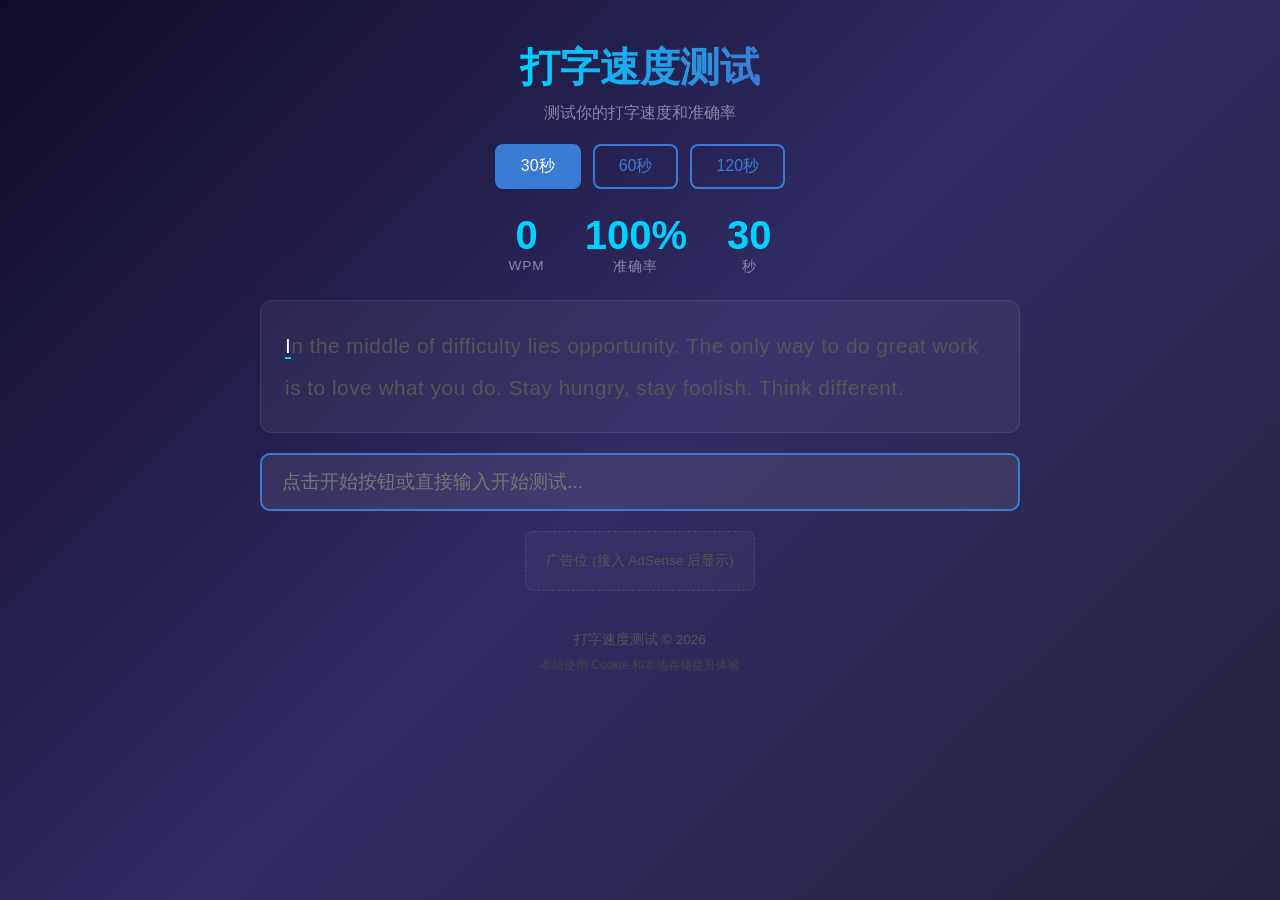
==== index.html @ 4834099b "Initial commit: typing speed test with SEO and ad support" ====
<!DOCTYPE html>
<html lang="zh-CN">
<head>
    <meta charset="UTF-8">
    <meta name="viewport" content="width=device-width, initial-scale=1.0">
    <title>打字速度测试 - 在线测速 Typing Speed Test</title>
    <meta name="description" content="免费在线打字速度测试工具，实时检测WPM打字速度和准确率。支持30秒、60秒、120秒多种模式，提升你的打字技能。">
    <meta name="keywords" content="打字速度测试,打字测速,typing test,WPM测试,打字练习,typing speed test,在线打字测试">
    <meta name="author" content="Typing Speed Test">
    <meta name="robots" content="index, follow">
    <meta property="og:title" content="打字速度测试 - 在线测速 Typing Speed Test">
    <meta property="og:description" content="免费在线打字速度测试工具，实时检测WPM打字速度和准确率。">
    <meta property="og:type" content="website">
    <meta property="og:url" content="https://your-domain.com">
    <meta name="twitter:card" content="summary_large_image">
    <meta name="twitter:title" content="打字速度测试 - 在线测速">
    <meta name="twitter:description" content="免费在线打字速度测试，实时WPM和准确率检测。">
    <link rel="canonical" href="https://your-domain.com">
    <link rel="icon" href="data:image/svg+xml,<svg xmlns='http://www.w3.org/2000/svg' viewBox='0 0 100 100'><text y='.9em' font-size='90'>⌨️</text></svg>">
    <script type="application/ld+json">
    {
        "@context": "https://schema.org",
        "@type": "WebApplication",
        "name": "打字速度测试",
        "description": "免费在线打字速度测试工具，实时检测WPM打字速度和准确率",
        "url": "https://your-domain.com",
        "applicationCategory": "UtilityApplication",
        "operatingSystem": "All",
        "offers": { "@type": "Offer", "price": "0", "priceCurrency": "CNY" }
    }
    </script>
    <!-- Google AdSense - 将 ca-pub-xxx 替换为你的 AdSense ID -->
    <!-- <script async src="https://pagead2.googlesyndication.com/pagead/js/adsbygoogle.js?client=ca-pub-xxx" crossorigin="anonymous"></script> -->
    <style>
        * {
            margin: 0;
            padding: 0;
            box-sizing: border-box;
        }

        body {
            font-family: 'Segoe UI', 'Microsoft YaHei', sans-serif;
            background: linear-gradient(135deg, #0f0c29, #302b63, #24243e);
            min-height: 100vh;
            color: #fff;
            display: flex;
            flex-direction: column;
            align-items: center;
        }

        header {
            text-align: center;
            padding: 40px 20px 20px;
        }

        header h1 {
            font-size: 2.5rem;
            background: linear-gradient(90deg, #00d2ff, #3a7bd5);
            -webkit-background-clip: text;
            -webkit-text-fill-color: transparent;
            margin-bottom: 8px;
        }

        header p {
            color: #8888aa;
            font-size: 1rem;
        }

        .container {
            max-width: 800px;
            width: 100%;
            padding: 0 20px;
        }

        .controls {
            display: flex;
            justify-content: center;
            gap: 12px;
            margin-bottom: 24px;
            flex-wrap: wrap;
        }

        .controls button {
            padding: 10px 24px;
            border: 2px solid #3a7bd5;
            background: transparent;
            color: #3a7bd5;
            border-radius: 8px;
            font-size: 1rem;
            cursor: pointer;
            transition: all 0.3s;
        }

        .controls button:hover,
        .controls button.active {
            background: #3a7bd5;
            color: #fff;
        }

        .stats-bar {
            display: flex;
            justify-content: center;
            gap: 40px;
            margin-bottom: 24px;
        }

        .stat {
            text-align: center;
        }

        .stat .value {
            font-size: 2.5rem;
            font-weight: bold;
            color: #00d2ff;
        }

        .stat .label {
            font-size: 0.85rem;
            color: #8888aa;
            text-transform: uppercase;
            letter-spacing: 1px;
        }

        .text-display {
            background: rgba(255, 255, 255, 0.05);
            border-radius: 12px;
            padding: 24px;
            margin-bottom: 20px;
            font-size: 1.3rem;
            line-height: 2;
            letter-spacing: 0.5px;
            min-height: 120px;
            border: 1px solid rgba(255, 255, 255, 0.08);
            user-select: none;
        }

        .text-display .char {
            transition: color 0.1s;
            position: relative;
        }

        .text-display .char.correct {
            color: #4ade80;
        }

        .text-display .char.incorrect {
            color: #f87171;
            text-decoration: underline;
        }

        .text-display .char.current {
            color: #fff;
        }

        .text-display .char.current::after {
            content: '';
            position: absolute;
            left: 0;
            bottom: -2px;
            width: 100%;
            height: 2px;
            background: #00d2ff;
            animation: blink 1s infinite;
        }

        @keyframes blink {
            0%, 100% { opacity: 1; }
            50% { opacity: 0.3; }
        }

        .text-display .char.pending {
            color: #555;
        }

        #input-area {
            width: 100%;
            padding: 16px 20px;
            font-size: 1.2rem;
            background: rgba(255, 255, 255, 0.08);
            border: 2px solid rgba(255, 255, 255, 0.1);
            border-radius: 10px;
            color: #fff;
            outline: none;
            transition: border-color 0.3s;
            margin-bottom: 20px;
        }

        #input-area:focus {
            border-color: #3a7bd5;
        }

        #input-area:disabled {
            opacity: 0.5;
            cursor: not-allowed;
        }

        .start-btn {
            display: block;
            margin: 0 auto 30px;
            padding: 14px 48px;
            font-size: 1.1rem;
            background: linear-gradient(135deg, #00d2ff, #3a7bd5);
            border: none;
            border-radius: 10px;
            color: #fff;
            cursor: pointer;
            transition: transform 0.2s, box-shadow 0.2s;
        }

        .start-btn:hover {
            transform: translateY(-2px);
            box-shadow: 0 8px 24px rgba(58, 123, 213, 0.4);
        }

        .result-panel {
            display: none;
            background: rgba(255, 255, 255, 0.05);
            border-radius: 16px;
            padding: 32px;
            text-align: center;
            margin-bottom: 30px;
            border: 1px solid rgba(255, 255, 255, 0.08);
        }

        .result-panel h2 {
            font-size: 1.8rem;
            margin-bottom: 24px;
            color: #00d2ff;
        }

        .result-grid {
            display: grid;
            grid-template-columns: repeat(auto-fit, minmax(140px, 1fr));
            gap: 20px;
            margin-bottom: 24px;
        }

        .result-item {
            background: rgba(255, 255, 255, 0.05);
            padding: 20px;
            border-radius: 12px;
        }

        .result-item .num {
            font-size: 2.2rem;
            font-weight: bold;
            color: #4ade80;
        }

        .result-item .desc {
            font-size: 0.85rem;
            color: #8888aa;
            margin-top: 4px;
        }

        .result-item.wpm .num { color: #00d2ff; }
        .result-item.accuracy .num { color: #4ade80; }
        .result-item.correct-count .num { color: #fbbf24; }
        .result-item.error-count .num { color: #f87171; }

        footer {
            text-align: center;
            padding: 20px;
            color: #555;
            font-size: 0.85rem;
        }

        @media (max-width: 600px) {
            header h1 { font-size: 1.8rem; }
            .stats-bar { gap: 20px; }
            .stat .value { font-size: 1.8rem; }
            .text-display { font-size: 1.1rem; padding: 16px; }
        }
    </style>
</head>
<body>
    <header>
        <h1>打字速度测试</h1>
        <p>测试你的打字速度和准确率</p>
    </header>

    <div class="container">
        <div class="controls">
            <button class="active" data-time="30">30秒</button>
            <button data-time="60">60秒</button>
            <button data-time="120">120秒</button>
        </div>

        <div class="stats-bar">
            <div class="stat">
                <div class="value" id="wpm">0</div>
                <div class="label">WPM</div>
            </div>
            <div class="stat">
                <div class="value" id="accuracy">100%</div>
                <div class="label">准确率</div>
            </div>
            <div class="stat">
                <div class="value" id="timer">30</div>
                <div class="label">秒</div>
            </div>
        </div>

        <div class="text-display" id="text-display"></div>

        <input type="text" id="input-area" placeholder="点击开始按钮或直接输入开始测试..." autocomplete="off" autocorrect="off" autocapitalize="off" spellcheck="false">

        <button class="start-btn" id="start-btn">开始测试</button>

        <div class="result-panel" id="result-panel">
            <h2>测试结果</h2>
            <div class="result-grid">
                <div class="result-item wpm">
                    <div class="num" id="result-wpm">0</div>
                    <div class="desc">WPM (每分钟字数)</div>
                </div>
                <div class="result-item accuracy">
                    <div class="num" id="result-accuracy">0%</div>
                    <div class="desc">准确率</div>
                </div>
                <div class="result-item correct-count">
                    <div class="num" id="result-correct">0</div>
                    <div class="desc">正确字符</div>
                </div>
                <div class="result-item error-count">
                    <div class="num" id="result-errors">0</div>
                    <div class="desc">错误字符</div>
                </div>
            </div>
            <button class="start-btn" id="restart-btn">再来一次</button>
        </div>
    </div>

    <!-- 广告位：页面底部 -->
    <div class="ad-container" style="max-width:728px;margin:0 auto 20px;text-align:center;">
        <!-- Google AdSense 广告位 - 替换为你的广告单元 -->
        <!-- <ins class="adsbygoogle" style="display:block" data-ad-client="ca-pub-xxx" data-ad-slot="xxx" data-ad-format="auto" data-full-width-responsive="true"></ins> -->
        <!-- <script>(adsbygoogle = window.adsbygoogle || []).push({});</script> -->
        <div style="background:rgba(255,255,255,0.03);border:1px dashed rgba(255,255,255,0.1);border-radius:8px;padding:20px;color:#555;font-size:0.85rem;">广告位 (接入 AdSense 后显示)</div>
    </div>

    <footer>
        <p style="margin-bottom:8px;">打字速度测试 &copy; 2026</p>
        <p style="font-size:0.75rem;color:#444;">本站使用 Cookie 和本地存储提升体验</p>
    </footer>

    <script>
        const textSamples = [
            "The quick brown fox jumps over the lazy dog. Pack my box with five dozen liquor jugs. How vexingly quick daft zebras jump. The five boxing wizards jump quickly.",
            "Programming is the art of telling another human being what one wants the computer to do. Software is a great combination of artistry and engineering.",
            "In the middle of difficulty lies opportunity. The only way to do great work is to love what you do. Stay hungry, stay foolish. Think different.",
            "Technology is best when it brings people together. Innovation distinguishes between a leader and a follower. Simplicity is the ultimate sophistication.",
            "Life is what happens when you are busy making other plans. The future belongs to those who believe in the beauty of their dreams. Keep going.",
            "Every great developer you know got there by solving problems they were unqualified to solve until they actually did it. Code is poetry in motion.",
            "The best error message is the one that never shows up. First solve the problem then write the code. Make it work make it right make it fast.",
            "Debugging is twice as hard as writing the code in the first place. Therefore if you write the code as cleverly as possible you are by definition not smart enough to debug it.",
            "Any fool can write code that a computer can understand. Good programmers write code that humans can understand. Clean code always looks like it was written by someone who cares.",
            "Experience is the name everyone gives to their mistakes. The only way to learn a new programming language is by writing programs in it. Practice makes perfect."
        ];

        const textDisplay = document.getElementById('text-display');
        const inputArea = document.getElementById('input-area');
        const startBtn = document.getElementById('start-btn');
        const restartBtn = document.getElementById('restart-btn');
        const resultPanel = document.getElementById('result-panel');
        const wpmDisplay = document.getElementById('wpm');
        const accuracyDisplay = document.getElementById('accuracy');
        const timerDisplay = document.getElementById('timer');
        const controlBtns = document.querySelectorAll('.controls button');

        let currentText = '';
        let currentIndex = 0;
        let correctCount = 0;
        let errorCount = 0;
        let startTime = null;
        let timerInterval = null;
        let timeLimit = 30;
        let timeLeft = 30;
        let isRunning = false;
        let isFinished = false;

        function getRandomText() {
            return textSamples[Math.floor(Math.random() * textSamples.length)];
        }

        function renderText() {
            textDisplay.innerHTML = '';
            for (let i = 0; i < currentText.length; i++) {
                const span = document.createElement('span');
                span.className = 'char pending';
                span.textContent = currentText[i];
                if (i === 0) span.className = 'char current';
                textDisplay.appendChild(span);
            }
        }

        function updateDisplay() {
            const chars = textDisplay.querySelectorAll('.char');
            chars.forEach((char, i) => {
                char.className = 'char';
                if (i < currentIndex) {
                    const inputChar = inputArea.value[i];
                    char.className = inputChar === currentText[i] ? 'char correct' : 'char incorrect';
                } else if (i === currentIndex) {
                    char.className = 'char current';
                } else {
                    char.className = 'char pending';
                }
            });

            const totalTyped = correctCount + errorCount;
            const acc = totalTyped > 0 ? Math.round((correctCount / totalTyped) * 100) : 100;
            accuracyDisplay.textContent = acc + '%';

            if (startTime) {
                const elapsed = (Date.now() - startTime) / 1000 / 60;
                const wpm = elapsed > 0 ? Math.round((correctCount / 5) / elapsed) : 0;
                wpmDisplay.textContent = wpm;
            }
        }

        function startTest() {
            currentText = getRandomText();
            currentIndex = 0;
            correctCount = 0;
            errorCount = 0;
            startTime = null;
            timeLeft = timeLimit;
            isRunning = false;
            isFinished = false;

            clearInterval(timerInterval);
            timerDisplay.textContent = timeLimit;
            wpmDisplay.textContent = '0';
            accuracyDisplay.textContent = '100%';

            resultPanel.style.display = 'none';
            inputArea.disabled = false;
            inputArea.value = '';
            inputArea.focus();
            startBtn.style.display = 'none';

            renderText();
        }

        function endTest() {
            isRunning = false;
            isFinished = true;
            clearInterval(timerInterval);
            inputArea.disabled = true;

            const elapsed = (Date.now() - startTime) / 1000 / 60;
            const wpm = elapsed > 0 ? Math.round((correctCount / 5) / elapsed) : 0;
            const totalTyped = correctCount + errorCount;
            const acc = totalTyped > 0 ? Math.round((correctCount / totalTyped) * 100) : 100;

            document.getElementById('result-wpm').textContent = wpm;
            document.getElementById('result-accuracy').textContent = acc + '%';
            document.getElementById('result-correct').textContent = correctCount;
            document.getElementById('result-errors').textContent = errorCount;

            resultPanel.style.display = 'block';
            startBtn.style.display = 'block';
            startBtn.textContent = '再来一次';
        }

        inputArea.addEventListener('input', (e) => {
            if (isFinished) return;

            if (!isRunning) {
                isRunning = true;
                startTime = Date.now();
                timerInterval = setInterval(() => {
                    timeLeft--;
                    timerDisplay.textContent = timeLeft;
                    if (timeLeft <= 0) {
                        endTest();
                    }
                }, 1000);
            }

            const val = inputArea.value;
            currentIndex = val.length;

            correctCount = 0;
            errorCount = 0;
            for (let i = 0; i < val.length; i++) {
                if (val[i] === currentText[i]) {
                    correctCount++;
                } else {
                    errorCount++;
                }
            }

            updateDisplay();

            if (currentIndex >= currentText.length) {
                endTest();
            }
        });

        inputArea.addEventListener('keydown', (e) => {
            if (e.key === 'Tab') {
                e.preventDefault();
                startTest();
            }
        });

        startBtn.addEventListener('click', startTest);
        restartBtn.addEventListener('click', startTest);

        controlBtns.forEach(btn => {
            btn.addEventListener('click', () => {
                controlBtns.forEach(b => b.classList.remove('active'));
                btn.classList.add('active');
                timeLimit = parseInt(btn.dataset.time);
                startTest();
            });
        });

        startTest();
    </script>
</body>
</html>
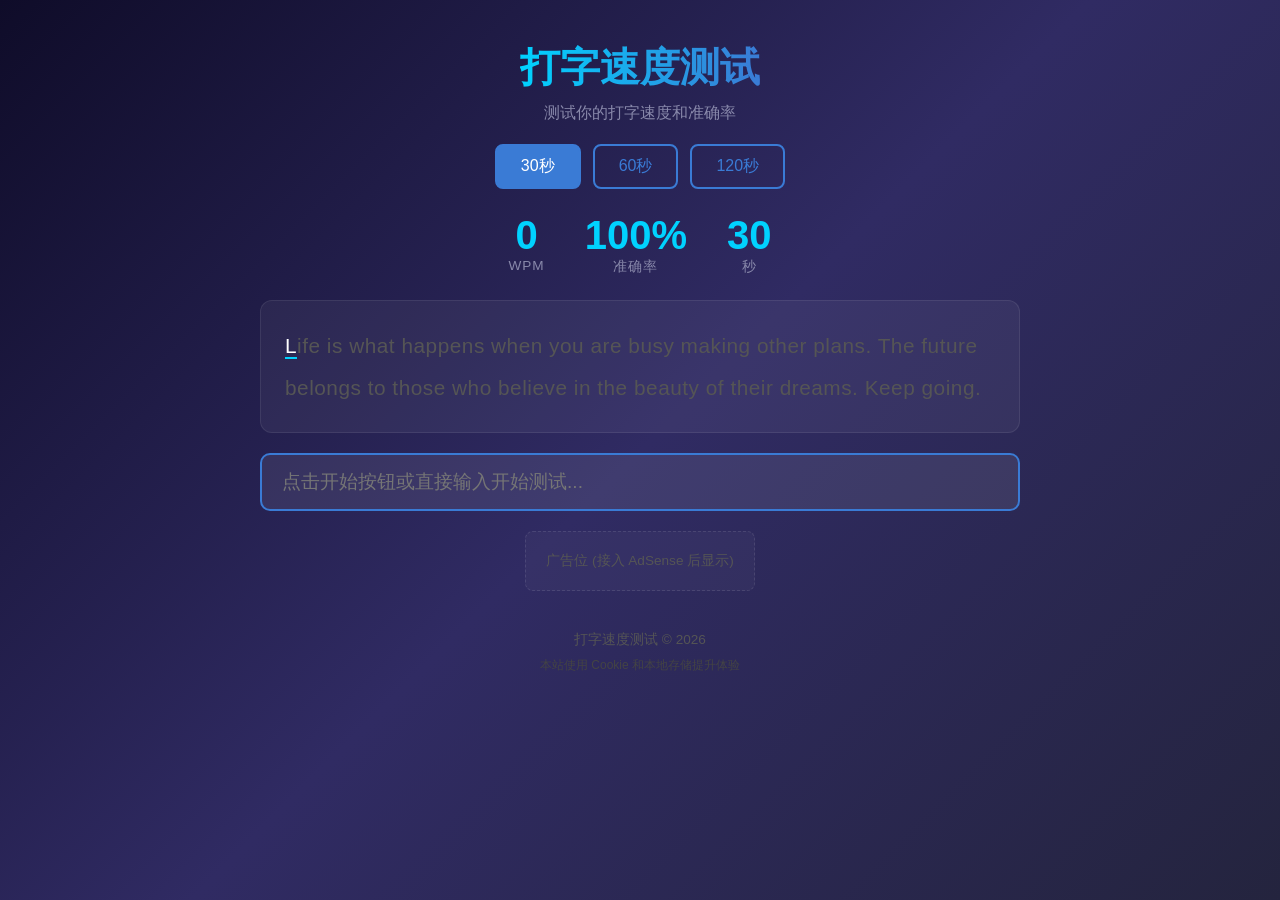
==== commit 0ba1617a: "Update domain to vercel app URL" ====
--- a/index.html
+++ b/index.html
@@ -11,11 +11,11 @@
     <meta property="og:title" content="打字速度测试 - 在线测速 Typing Speed Test">
     <meta property="og:description" content="免费在线打字速度测试工具，实时检测WPM打字速度和准确率。">
     <meta property="og:type" content="website">
-    <meta property="og:url" content="https://your-domain.com">
+    <meta property="og:url" content="https://typing-test-zeta-ten.vercel.app">
     <meta name="twitter:card" content="summary_large_image">
     <meta name="twitter:title" content="打字速度测试 - 在线测速">
     <meta name="twitter:description" content="免费在线打字速度测试，实时WPM和准确率检测。">
-    <link rel="canonical" href="https://your-domain.com">
+    <link rel="canonical" href="https://typing-test-zeta-ten.vercel.app">
     <link rel="icon" href="data:image/svg+xml,<svg xmlns='http://www.w3.org/2000/svg' viewBox='0 0 100 100'><text y='.9em' font-size='90'>⌨️</text></svg>">
     <script type="application/ld+json">
     {
@@ -23,7 +23,7 @@
         "@type": "WebApplication",
         "name": "打字速度测试",
         "description": "免费在线打字速度测试工具，实时检测WPM打字速度和准确率",
-        "url": "https://your-domain.com",
+        "url": "https://typing-test-zeta-ten.vercel.app",
         "applicationCategory": "UtilityApplication",
         "operatingSystem": "All",
         "offers": { "@type": "Offer", "price": "0", "priceCurrency": "CNY" }
